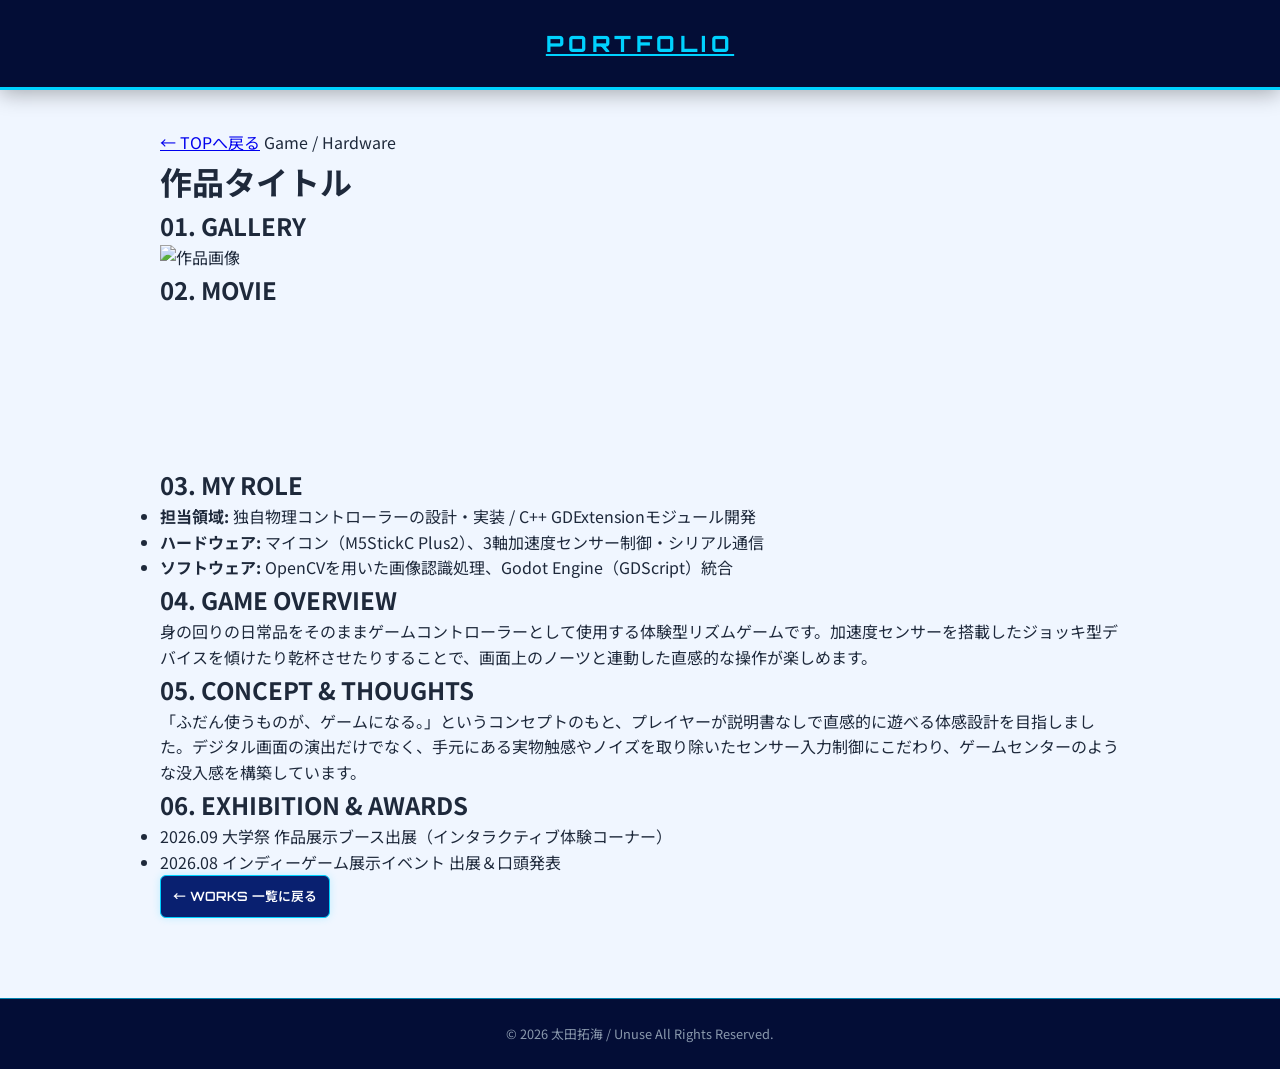
==== work-detail.html @ f76e61ec "Create work-detail.html" ====
<!DOCTYPE html>
<html lang="ja">
<head>
  <meta charset="UTF-8">
  <meta name="viewport" content="width=device-width, initial-scale=1.0">
  <title>作品詳細 | 作品タイトル - PORTFOLIO</title>
  <link rel="stylesheet" href="style.css">
  <!-- Google Fonts: Orbitron & Noto Sans JP -->
  <link rel="preconnect" href="https://fonts.googleapis.com">
  <link rel="preconnect" href="https://fonts.gstatic.com" crossorigin>
  <link href="https://fonts.googleapis.com/css2?family=Noto+Sans+JP:wght@400;500;700;900&family=Orbitron:wght@600;800&display=swap" rel="stylesheet">
</head>
<body>

  <!-- トップのダークブルーヘッダー -->
  <header class="top-header">
    <div class="header-inner">
      <a href="index.html" class="logo">PORTFOLIO</a>
    </div>
  </header>

  <!-- メインコンテンツ -->
  <main class="main-container">

    <!-- 1. 作品タイトル -->
    <div class="detail-header">
      <a href="index.html" class="back-link">← TOPへ戻る</a>
      <span class="detail-tag">Game / Hardware</span>
      <h1 class="detail-title">作品タイトル</h1>
    </div>

    <!-- 作品内容メインカード -->
    <article class="detail-card">

      <!-- 2. 作品画像 -->
      <section class="detail-section">
        <h2 class="section-label">01. GALLERY</h2>
        <div class="media-container">
          <img src="https://via.placeholder.com/900x500/092070/00d2ff?text=Work+Main+Image" alt="作品画像" class="detail-image">
        </div>
      </section>

      <!-- 3. 作品動画 -->
      <section class="detail-section">
        <h2 class="section-label">02. MOVIE</h2>
        <div class="media-container video-wrapper">
          <!-- YouTube埋め込みの場合（embed用のURLをsrcに設定） -->
          <iframe 
            src="https://www.youtube.com/embed/dQw4w9WgXcQ" 
            title="作品プロモーション動画" 
            frameborder="0" 
            allow="accelerometer; autoplay; clipboard-write; encrypted-media; gyroscope; picture-in-picture" 
            allowfullscreen>
          </iframe>
          <!-- ローカル動画を使う場合は以下に差替え可能です
          <video controls poster="https://via.placeholder.com/900x500">
            <source src="video.mp4" type="video/mp4">
          </video>
          -->
        </div>
      </section>

      <!-- 4. 自身の開発担当箇所 -->
      <section class="detail-section">
        <h2 class="section-label">03. MY ROLE</h2>
        <div class="content-box">
          <ul class="role-list">
            <li><strong>担当領域:</strong> 独自物理コントローラーの設計・実装 / C++ GDExtensionモジュール開発</li>
            <li><strong>ハードウェア:</strong> マイコン（M5StickC Plus2）、3軸加速度センサー制御・シリアル通信</li>
            <li><strong>ソフトウェア:</strong> OpenCVを用いた画像認識処理、Godot Engine（GDScript）統合</li>
          </ul>
        </div>
      </section>

      <!-- 5. ゲーム内容 -->
      <section class="detail-section">
        <h2 class="section-label">04. GAME OVERVIEW</h2>
        <div class="content-box">
          <p class="text-block">
            身の回りの日常品をそのままゲームコントローラーとして使用する体験型リズムゲームです。加速度センサーを搭載したジョッキ型デバイスを傾けたり乾杯させたりすることで、画面上のノーツと連動した直感的な操作が楽しめます。
          </p>
        </div>
      </section>

      <!-- 6. ゲームに込めた思い -->
      <section class="detail-section">
        <h2 class="section-label">05. CONCEPT & THOUGHTS</h2>
        <div class="content-box concept-box">
          <p class="text-block">
            「ふだん使うものが、ゲームになる。」というコンセプトのもと、プレイヤーが説明書なしで直感的に遊べる体感設計を目指しました。デジタル画面の演出だけでなく、手元にある実物触感やノイズを取り除いたセンサー入力制御にこだわり、ゲームセンターのような没入感を構築しています。
          </p>
        </div>
      </section>

      <!-- 7. 展示＆発表記録 -->
      <section class="detail-section">
        <h2 class="section-label">06. EXHIBITION & AWARDS</h2>
        <div class="content-box">
          <ul class="history-list">
            <li>
              <span class="history-date">2026.09</span>
              <span class="history-event">大学祭 作品展示ブース出展（インタラクティブ体験コーナー）</span>
            </li>
            <li>
              <span class="history-date">2026.08</span>
              <span class="history-event">インディーゲーム展示イベント 出展＆口頭発表</span>
            </li>
          </ul>
        </div>
      </section>

      <!-- 戻るボタン（下部） -->
      <div class="detail-footer-btn">
        <a href="index.html" class="cyber-btn big-btn"><span class="btn-label">← WORKS 一覧に戻る</span></a>
      </div>

    </article>

  </main>

  <footer class="footer">
    <p>&copy; 2026 太田拓海 / Unuse All Rights Reserved.</p>
  </footer>

</body>
</html>
---- style.css ----
/* ==========================================
   Base & Cyber Blue Color Theme
   ========================================== */
:root {
  --header-bg: #030d36;          /* 一番上の濃いダークブルー */
  --bg-color: #f0f6ff;           /* 全体の明るい青みのある背景 */
  --card-bg: #ffffff;            /* 各カードの白い背景 */
  --dark-blue: #092070;          /* ボタンやテキストのベース青 */
  --neon-cyan: #00d2ff;          /* サイバーライン・ホバー用のシアン */
  --text-main: #1e293b;
  --text-sub: #64748b;
  --border-cyan: rgba(0, 210, 255, 0.6);
  --box-shadow: 0 10px 30px rgba(9, 32, 112, 0.08);
}

* {
  box-sizing: border-box;
  margin: 0;
  padding: 0;
}

body {
  font-family: 'Noto Sans JP', sans-serif;
  background-color: var(--bg-color);
  color: var(--text-main);
  line-height: 1.6;
}

/* ==========================================
   1. トップヘッダー（画像上部の青い帯）
   ========================================== */
.top-header {
  background-color: var(--header-bg);
  height: 90px;
  width: 100%;
  display: flex;
  align-items: center;
  justify-content: center;
  border-bottom: 3px solid var(--neon-cyan);
  box-shadow: 0 4px 20px rgba(0, 0, 0, 0.3);
}

.header-inner .logo {
  font-family: 'Orbitron', sans-serif;
  color: var(--neon-cyan);
  font-size: 1.4rem;
  font-weight: 800;
  letter-spacing: 0.2em;
}

/* ==========================================
   2. メインコンテナ
   ========================================== */
.main-container {
  max-width: 1000px;
  margin: 0 auto;
  padding: 40px 20px 80px 20px;
}

/* ==========================================
   3. タイトル & 基本情報（中央上部）
   ========================================== */
.profile-card {
  background-color: var(--card-bg);
  border: 2px solid var(--border-cyan);
  border-radius: 12px;
  box-shadow: var(--box-shadow);
  padding: 35px;
  margin: 0 auto 50px auto;
  max-width: 700px;
  position: relative;
  overflow: hidden;
}

/* 上部にシアンのグラデーションバー */
.profile-card::before {
  content: '';
  position: absolute;
  top: 0;
  left: 0;
  width: 100%;
  height: 5px;
  background: linear-gradient(90deg, var(--dark-blue), var(--neon-cyan), var(--dark-blue));
}

.profile-main {
  display: flex;
  align-items: center;
  gap: 25px;
}

.avatar-wrapper {
  width: 90px;
  height: 90px;
  border-radius: 50%;
  border: 2.5px solid var(--neon-cyan);
  overflow: hidden;
  box-shadow: 0 0 12px rgba(0, 210, 255, 0.4);
  flex-shrink: 0;
}

.avatar-img {
  width: 100%;
  height: 100%;
  object-fit: cover;
}

.job-title {
  font-size: 0.85rem;
  font-weight: 700;
  color: var(--text-sub);
}

.name-ja {
  font-size: 2.2rem;
  font-weight: 900;
  color: var(--dark-blue);
  letter-spacing: 0.1em;
  margin: 2px 0;
}

.name-en {
  font-family: 'Orbitron', sans-serif;
  font-size: 0.95rem;
  font-weight: 800;
  color: var(--dark-blue);
  letter-spacing: 0.05em;
}

/* ダイヤ付き線 */
.divider {
  height: 1.5px;
  background: linear-gradient(90deg, var(--dark-blue) 0%, var(--neon-cyan) 50%, var(--dark-blue) 100%);
  margin: 20px 0;
  position: relative;
}

.profile-details {
  display: flex;
  justify-content: space-around;
  flex-wrap: wrap;
  gap: 15px;
  margin-bottom: 25px;
}

.info-label {
  font-size: 0.75rem;
  font-weight: 700;
  color: var(--text-sub);
  display: block;
}

.info-value {
  font-size: 1rem;
  font-weight: 700;
  color: var(--text-main);
}

.tech-stack {
  font-family: 'Orbitron', 'Noto Sans JP', sans-serif;
  color: var(--dark-blue);
}

/* --- 採用されたサイバーボタン --- */
.link-grid {
  display: grid;
  grid-template-columns: repeat(auto-fit, minmax(130px, 1fr));
  gap: 12px;
}

.cyber-btn {
  background: var(--dark-blue);
  border: 1.5px solid var(--neon-cyan);
  border-radius: 6px;
  padding: 10px 12px;
  text-align: center;
  text-decoration: none;
  transition: all 0.2s ease;
  box-shadow: 0 0 8px rgba(0, 210, 255, 0.2);
  display: inline-block;
}

.cyber-btn:hover {
  background: var(--neon-cyan);
  box-shadow: 0 0 15px rgba(0, 210, 255, 0.8);
  transform: translateY(-2px);
}

.btn-label {
  font-family: 'Orbitron', 'Noto Sans JP', sans-serif;
  color: #ffffff;
  font-size: 0.8rem;
  font-weight: 600;
  display: block;
}

.cyber-btn:hover .btn-label {
  color: var(--dark-blue);
}

/* ==========================================
   4. 作品セクション (下部2列レイアウト)
   ========================================== */
.section-title {
  font-family: 'Orbitron', sans-serif;
  font-size: 1.6rem;
  text-align: center;
  color: var(--dark-blue);
  margin-bottom: 30px;
  letter-spacing: 0.1em;
}

.works-grid {
  display: grid;
  grid-template-columns: repeat(2, 1fr);
  gap: 30px;
}

.work-card {
  background-color: var(--card-bg);
  border: 1.5px solid var(--border-cyan);
  border-radius: 10px;
  overflow: hidden;
  box-shadow: var(--box-shadow);
  transition: transform 0.2s ease, box-shadow 0.2s ease;
  display: flex;
  flex-direction: column;
}

.work-card:hover {
  transform: translateY(-5px);
  box-shadow: 0 15px 35px rgba(0, 210, 255, 0.2);
}

.work-image-container {
  position: relative;
  width: 100%;
  height: 220px;
  background-color: var(--dark-blue);
}

.work-image {
  width: 100%;
  height: 100%;
  object-fit: cover;
}

.work-tag {
  position: absolute;
  top: 12px;
  left: 12px;
  background-color: var(--dark-blue);
  color: var(--neon-cyan);
  border: 1px solid var(--neon-cyan);
  font-size: 0.7rem;
  font-weight: 700;
  padding: 3px 8px;
  border-radius: 4px;
}

.work-body {
  padding: 20px;
  display: flex;
  flex-direction: column;
  flex-grow: 1;
}

.work-title {
  font-size: 1.3rem;
  font-weight: 700;
  color: var(--dark-blue);
  margin-bottom: 8px;
}

.work-description {
  font-size: 0.9rem;
  color: var(--text-sub);
  margin-bottom: 20px;
  flex-grow: 1;
}

.mini-btn {
  width: 100%;
  padding: 8px;
}

/* ==========================================
   5. フッター
   ========================================== */
.footer {
  text-align: center;
  padding: 25px 0;
  background-color: var(--header-bg);
  color: #8a99ad;
  font-size: 0.8rem;
  border-top: 1px solid var(--border-cyan);
}

/* ==========================================
   レスポンシブ対応 (スマホ等)
   ========================================== */
@media (max-width: 768px) {
  .works-grid {
    grid-template-columns: 1fr;
  }

  .profile-main {
    flex-direction: column;
    text-align: center;
  }

  .profile-details {
    flex-direction: column;
    align-items: center;
  }

  .link-grid {
    grid-template-columns: 1fr 1fr;
  }
}
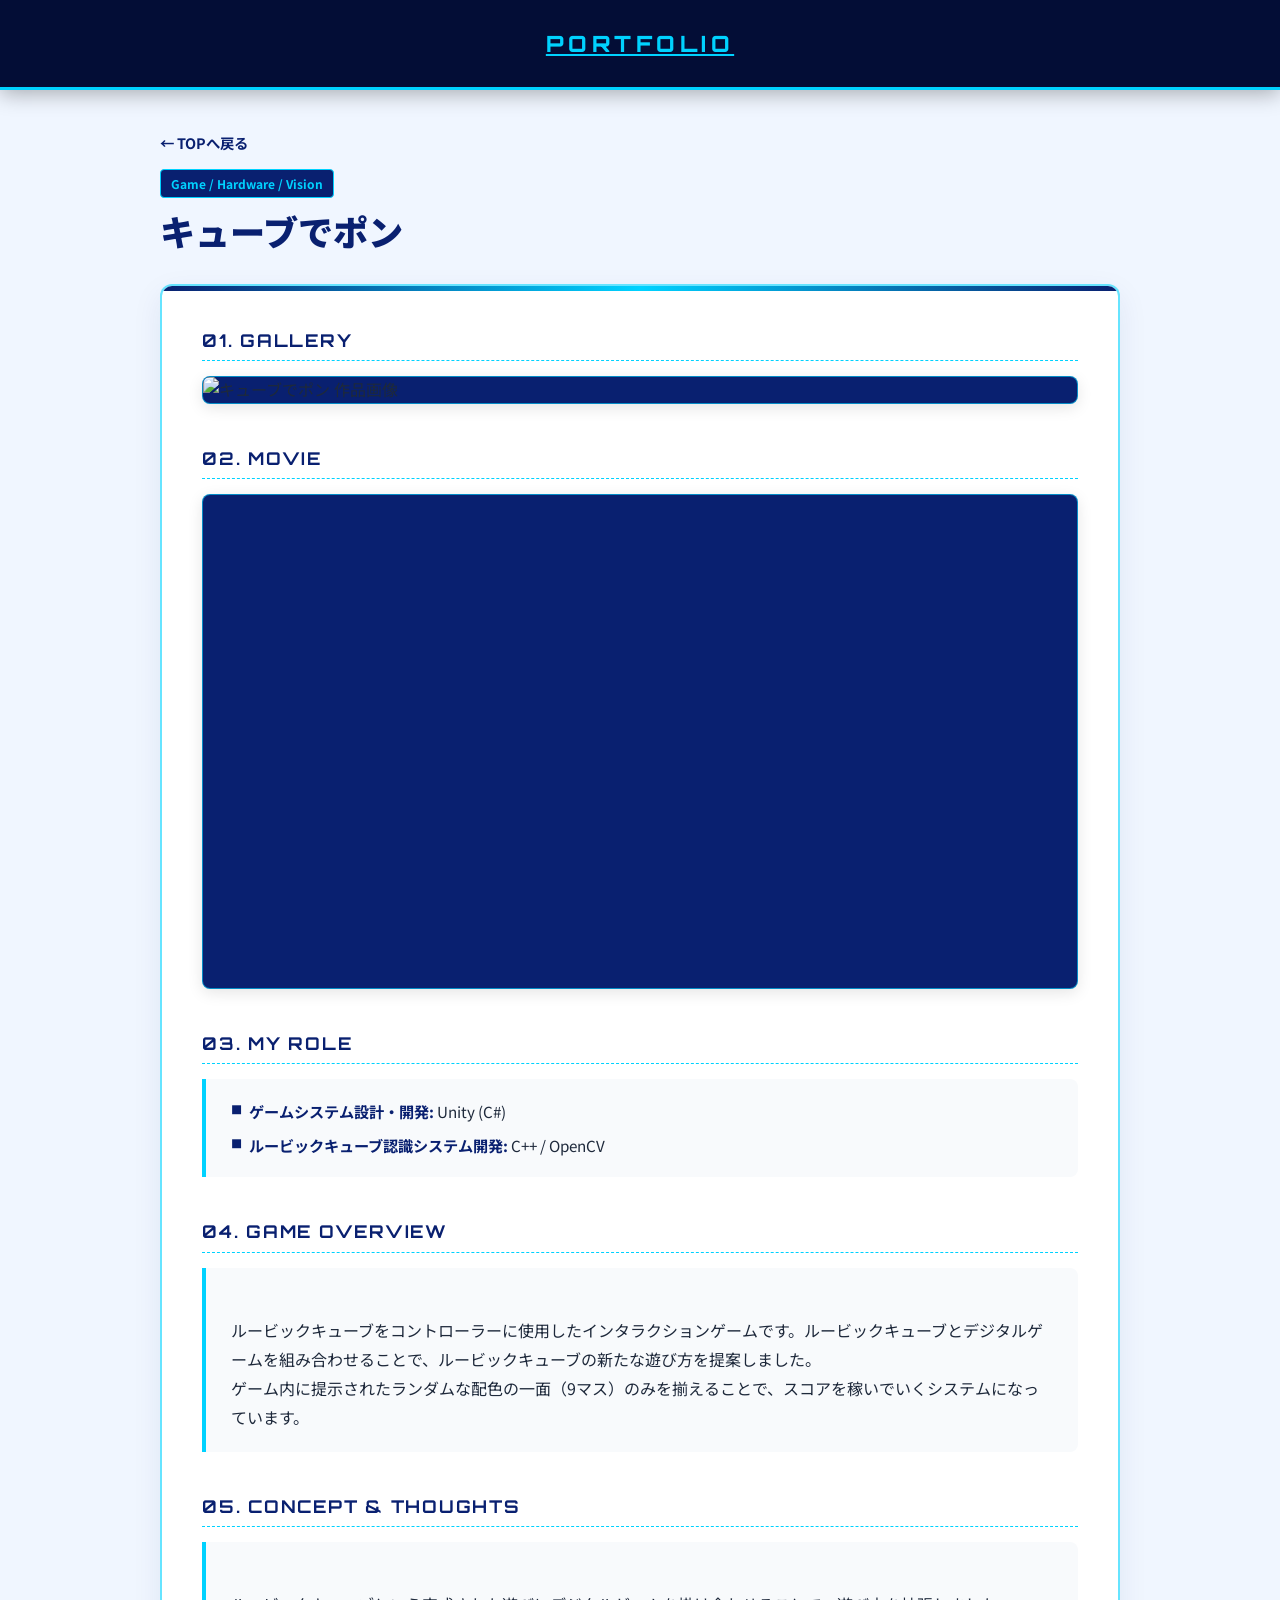
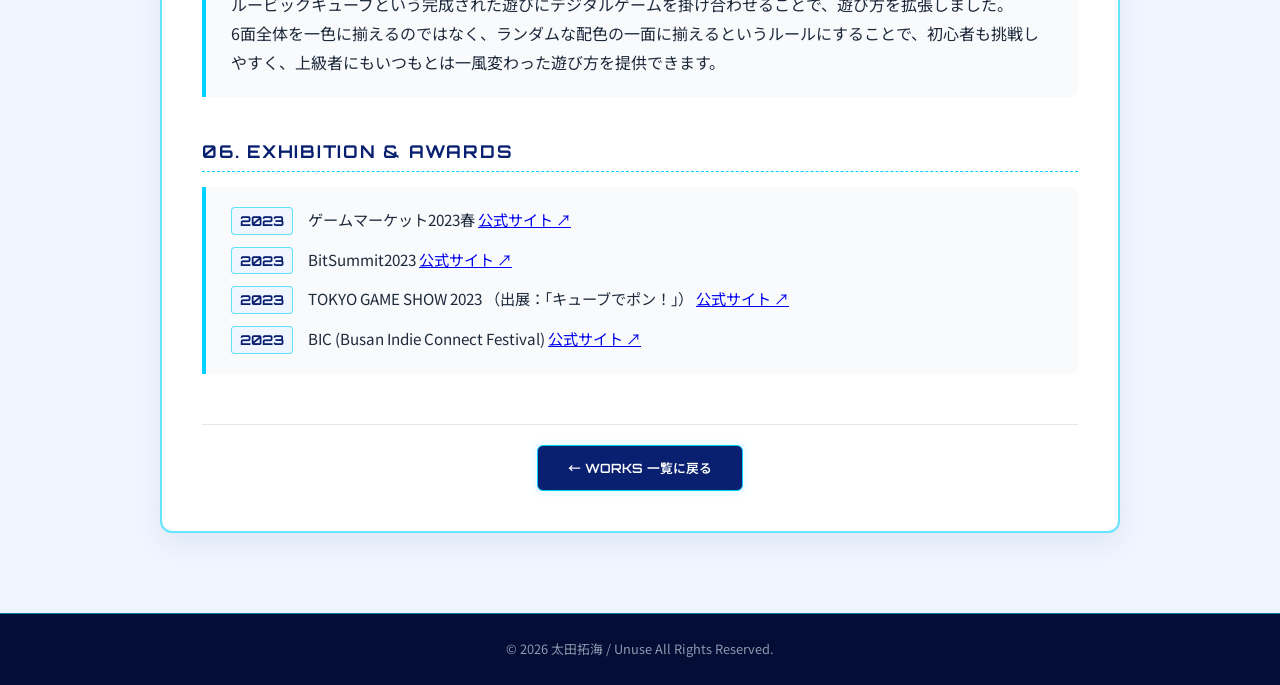
==== commit 52239080: "Update work-detail.html" ====
--- a/work-detail.html
+++ b/work-detail.html
@@ -3,7 +3,7 @@
 <head>
   <meta charset="UTF-8">
   <meta name="viewport" content="width=device-width, initial-scale=1.0">
-  <title>作品詳細 | 作品タイトル - PORTFOLIO</title>
+  <title>キューブでポン | 作品詳細 - PORTFOLIO</title>
   <link rel="stylesheet" href="style.css">
   <!-- Google Fonts: Orbitron & Noto Sans JP -->
   <link rel="preconnect" href="https://fonts.googleapis.com">
@@ -25,8 +25,9 @@
     <!-- 1. 作品タイトル -->
     <div class="detail-header">
       <a href="index.html" class="back-link">← TOPへ戻る</a>
-      <span class="detail-tag">Game / Hardware</span>
-      <h1 class="detail-title">作品タイトル</h1>
+      <br>
+      <span class="detail-tag">Game / Hardware / Vision</span>
+      <h1 class="detail-title">キューブでポン</h1>
     </div>
 
     <!-- 作品内容メインカード -->
@@ -36,7 +37,8 @@
       <section class="detail-section">
         <h2 class="section-label">01. GALLERY</h2>
         <div class="media-container">
-          <img src="https://via.placeholder.com/900x500/092070/00d2ff?text=Work+Main+Image" alt="作品画像" class="detail-image">
+          <!-- 画像挿入の準備（パスを書き換えてご使用ください） -->
+          <img src="https://via.placeholder.com/900x500/092070/00d2ff?text=キューブでポン+メイン画像" alt="キューブでポン 作品画像" class="detail-image">
         </div>
       </section>
 
@@ -44,19 +46,14 @@
       <section class="detail-section">
         <h2 class="section-label">02. MOVIE</h2>
         <div class="media-container video-wrapper">
-          <!-- YouTube埋め込みの場合（embed用のURLをsrcに設定） -->
+          <!-- 動画挿入の準備（YouTube埋め込みや<video>タグに置き換えてご使用ください） -->
           <iframe 
             src="https://www.youtube.com/embed/dQw4w9WgXcQ" 
-            title="作品プロモーション動画" 
+            title="キューブでポン プレイ動画" 
             frameborder="0" 
             allow="accelerometer; autoplay; clipboard-write; encrypted-media; gyroscope; picture-in-picture" 
             allowfullscreen>
           </iframe>
-          <!-- ローカル動画を使う場合は以下に差替え可能です
-          <video controls poster="https://via.placeholder.com/900x500">
-            <source src="video.mp4" type="video/mp4">
-          </video>
-          -->
         </div>
       </section>
 
@@ -65,9 +62,8 @@
         <h2 class="section-label">03. MY ROLE</h2>
         <div class="content-box">
           <ul class="role-list">
-            <li><strong>担当領域:</strong> 独自物理コントローラーの設計・実装 / C++ GDExtensionモジュール開発</li>
-            <li><strong>ハードウェア:</strong> マイコン（M5StickC Plus2）、3軸加速度センサー制御・シリアル通信</li>
-            <li><strong>ソフトウェア:</strong> OpenCVを用いた画像認識処理、Godot Engine（GDScript）統合</li>
+            <li><strong>ゲームシステム設計・開発:</strong> Unity (C#)</li>
+            <li><strong>ルービックキューブ認識システム開発:</strong> C++ / OpenCV</li>
           </ul>
         </div>
       </section>
@@ -77,7 +73,8 @@
         <h2 class="section-label">04. GAME OVERVIEW</h2>
         <div class="content-box">
           <p class="text-block">
-            身の回りの日常品をそのままゲームコントローラーとして使用する体験型リズムゲームです。加速度センサーを搭載したジョッキ型デバイスを傾けたり乾杯させたりすることで、画面上のノーツと連動した直感的な操作が楽しめます。
+            ルービックキューブをコントローラーに使用したインタラクションゲームです。ルービックキューブとデジタルゲームを組み合わせることで、ルービックキューブの新たな遊び方を提案しました。
+            ゲーム内に提示されたランダムな配色の一面（9マス）のみを揃えることで、スコアを稼いでいくシステムになっています。
           </p>
         </div>
       </section>
@@ -87,7 +84,8 @@
         <h2 class="section-label">05. CONCEPT & THOUGHTS</h2>
         <div class="content-box concept-box">
           <p class="text-block">
-            「ふだん使うものが、ゲームになる。」というコンセプトのもと、プレイヤーが説明書なしで直感的に遊べる体感設計を目指しました。デジタル画面の演出だけでなく、手元にある実物触感やノイズを取り除いたセンサー入力制御にこだわり、ゲームセンターのような没入感を構築しています。
+            ルービックキューブという完成された遊びにデジタルゲームを掛け合わせることで、遊び方を拡張しました。
+            6面全体を一色に揃えるのではなく、ランダムな配色の一面に揃えるというルールにすることで、初心者も挑戦しやすく、上級者にもいつもとは一風変わった遊び方を提供できます。
           </p>
         </div>
       </section>
@@ -98,12 +96,32 @@
         <div class="content-box">
           <ul class="history-list">
             <li>
-              <span class="history-date">2026.09</span>
-              <span class="history-event">大学祭 作品展示ブース出展（インタラクティブ体験コーナー）</span>
+              <span class="history-date">2023</span>
+              <div class="history-content">
+                <span class="history-event">ゲームマーケット2023春</span>
+                <a href="https://gamemarket.jp/gamemarket/2023s" target="_blank" rel="noopener noreferrer" class="history-link">公式サイト ↗</a>
+              </div>
             </li>
             <li>
-              <span class="history-date">2026.08</span>
-              <span class="history-event">インディーゲーム展示イベント 出展＆口頭発表</span>
+              <span class="history-date">2023</span>
+              <div class="history-content">
+                <span class="history-event">BitSummit2023</span>
+                <a href="https://bitsummit.org/2023/" target="_blank" rel="noopener noreferrer" class="history-link">公式サイト ↗</a>
+              </div>
+            </li>
+            <li>
+              <span class="history-date">2023</span>
+              <div class="history-content">
+                <span class="history-event">TOKYO GAME SHOW 2023 （出展：「キューブでポン！」）</span>
+                <a href="https://expo.nikkeibp.co.jp/tgs/2023/jp/" target="_blank" rel="noopener noreferrer" class="history-link">公式サイト ↗</a>
+              </div>
+            </li>
+            <li>
+              <span class="history-date">2023</span>
+              <div class="history-content">
+                <span class="history-event">BIC (Busan Indie Connect Festival)</span>
+                <a href="https://bicfest.org/" target="_blank" rel="noopener noreferrer" class="history-link">公式サイト ↗</a>
+              </div>
             </li>
           </ul>
         </div>
--- a/style.css
+++ b/style.css
@@ -318,3 +318,215 @@
     grid-template-columns: 1fr 1fr;
   }
 }
+
+/* ==========================================
+   6. 作品詳細ページ (work-detail.html)
+   ========================================== */
+
+/* 詳細ヘッダー */
+.detail-header {
+  margin-bottom: 30px;
+}
+
+.back-link {
+  display: inline-block;
+  color: var(--dark-blue);
+  font-size: 0.9rem;
+  font-weight: 700;
+  text-decoration: none;
+  margin-bottom: 15px;
+  transition: color 0.2s ease;
+}
+
+.back-link:hover {
+  color: var(--neon-cyan);
+}
+
+.detail-tag {
+  display: inline-block;
+  background-color: var(--dark-blue);
+  color: var(--neon-cyan);
+  border: 1px solid var(--neon-cyan);
+  font-size: 0.75rem;
+  font-weight: 700;
+  padding: 4px 10px;
+  border-radius: 4px;
+  margin-bottom: 10px;
+}
+
+.detail-title {
+  font-size: 2.2rem;
+  font-weight: 900;
+  color: var(--dark-blue);
+  line-height: 1.3;
+}
+
+/* 詳細カードコンテナ */
+.detail-card {
+  background-color: var(--card-bg);
+  border: 2px solid var(--border-cyan);
+  border-radius: 12px;
+  box-shadow: var(--box-shadow);
+  padding: 40px;
+  position: relative;
+  overflow: hidden;
+}
+
+.detail-card::before {
+  content: '';
+  position: absolute;
+  top: 0;
+  left: 0;
+  width: 100%;
+  height: 5px;
+  background: linear-gradient(90deg, var(--dark-blue), var(--neon-cyan), var(--dark-blue));
+}
+
+/* 各セクションブロック */
+.detail-section {
+  margin-bottom: 40px;
+}
+
+.section-label {
+  font-family: 'Orbitron', sans-serif;
+  font-size: 1.1rem;
+  color: var(--dark-blue);
+  margin-bottom: 15px;
+  letter-spacing: 0.1em;
+  border-bottom: 1.5px dashed var(--neon-cyan);
+  padding-bottom: 6px;
+}
+
+/* メディア（画像・動画）スタイル */
+.media-container {
+  width: 100%;
+  border-radius: 8px;
+  overflow: hidden;
+  border: 1px solid var(--border-cyan);
+  background-color: var(--dark-blue);
+  box-shadow: 0 4px 15px rgba(0, 0, 0, 0.1);
+}
+
+.detail-image {
+  width: 100%;
+  height: auto;
+  display: block;
+}
+
+/* アスペクト比16:9を維持する動画プレイヤー */
+.video-wrapper {
+  position: relative;
+  padding-top: 56.25%; /* 16:9 */
+  height: 0;
+}
+
+.video-wrapper iframe,
+.video-wrapper video {
+  position: absolute;
+  top: 0;
+  left: 0;
+  width: 100%;
+  height: 100%;
+}
+
+/* コンテンツボックス */
+.content-box {
+  background-color: #f8fafc;
+  border-left: 4px solid var(--neon-cyan);
+  padding: 20px 25px;
+  border-radius: 0 8px 8px 0;
+}
+
+.text-block {
+  font-size: 1rem;
+  color: var(--text-main);
+  line-height: 1.8;
+  white-space: pre-line;
+}
+
+/* 開発担当箇所リスト */
+.role-list {
+  list-style: none;
+  display: flex;
+  flex-direction: column;
+  gap: 10px;
+}
+
+.role-list li {
+  font-size: 0.95rem;
+  color: var(--text-main);
+  position: relative;
+  padding-left: 18px;
+}
+
+.role-list li::before {
+  content: '■';
+  color: var(--dark-blue);
+  font-size: 0.7rem;
+  position: absolute;
+  left: 0;
+  top: 2px;
+}
+
+.role-list strong {
+  color: var(--dark-blue);
+}
+
+/* 展示・発表記録リスト */
+.history-list {
+  list-style: none;
+  display: flex;
+  flex-direction: column;
+  gap: 12px;
+}
+
+.history-list li {
+  display: flex;
+  align-items: baseline;
+  gap: 15px;
+  font-size: 0.95rem;
+}
+
+.history-date {
+  font-family: 'Orbitron', sans-serif;
+  font-weight: 700;
+  color: var(--dark-blue);
+  background-color: var(--bg-color);
+  padding: 2px 8px;
+  border-radius: 4px;
+  border: 1px solid var(--border-cyan);
+  font-size: 0.85rem;
+  flex-shrink: 0;
+}
+
+.history-event {
+  color: var(--text-main);
+}
+
+/* 下部ボタン */
+.detail-footer-btn {
+  text-align: center;
+  margin-top: 50px;
+  padding-top: 20px;
+  border-top: 1px solid #e2e8f0;
+}
+
+.big-btn {
+  padding: 12px 30px;
+}
+
+/* スマホ表示対応 */
+@media (max-width: 768px) {
+  .detail-card {
+    padding: 20px;
+  }
+
+  .detail-title {
+    font-size: 1.7rem;
+  }
+
+  .history-list li {
+    flex-direction: column;
+    gap: 4px;
+  }
+}
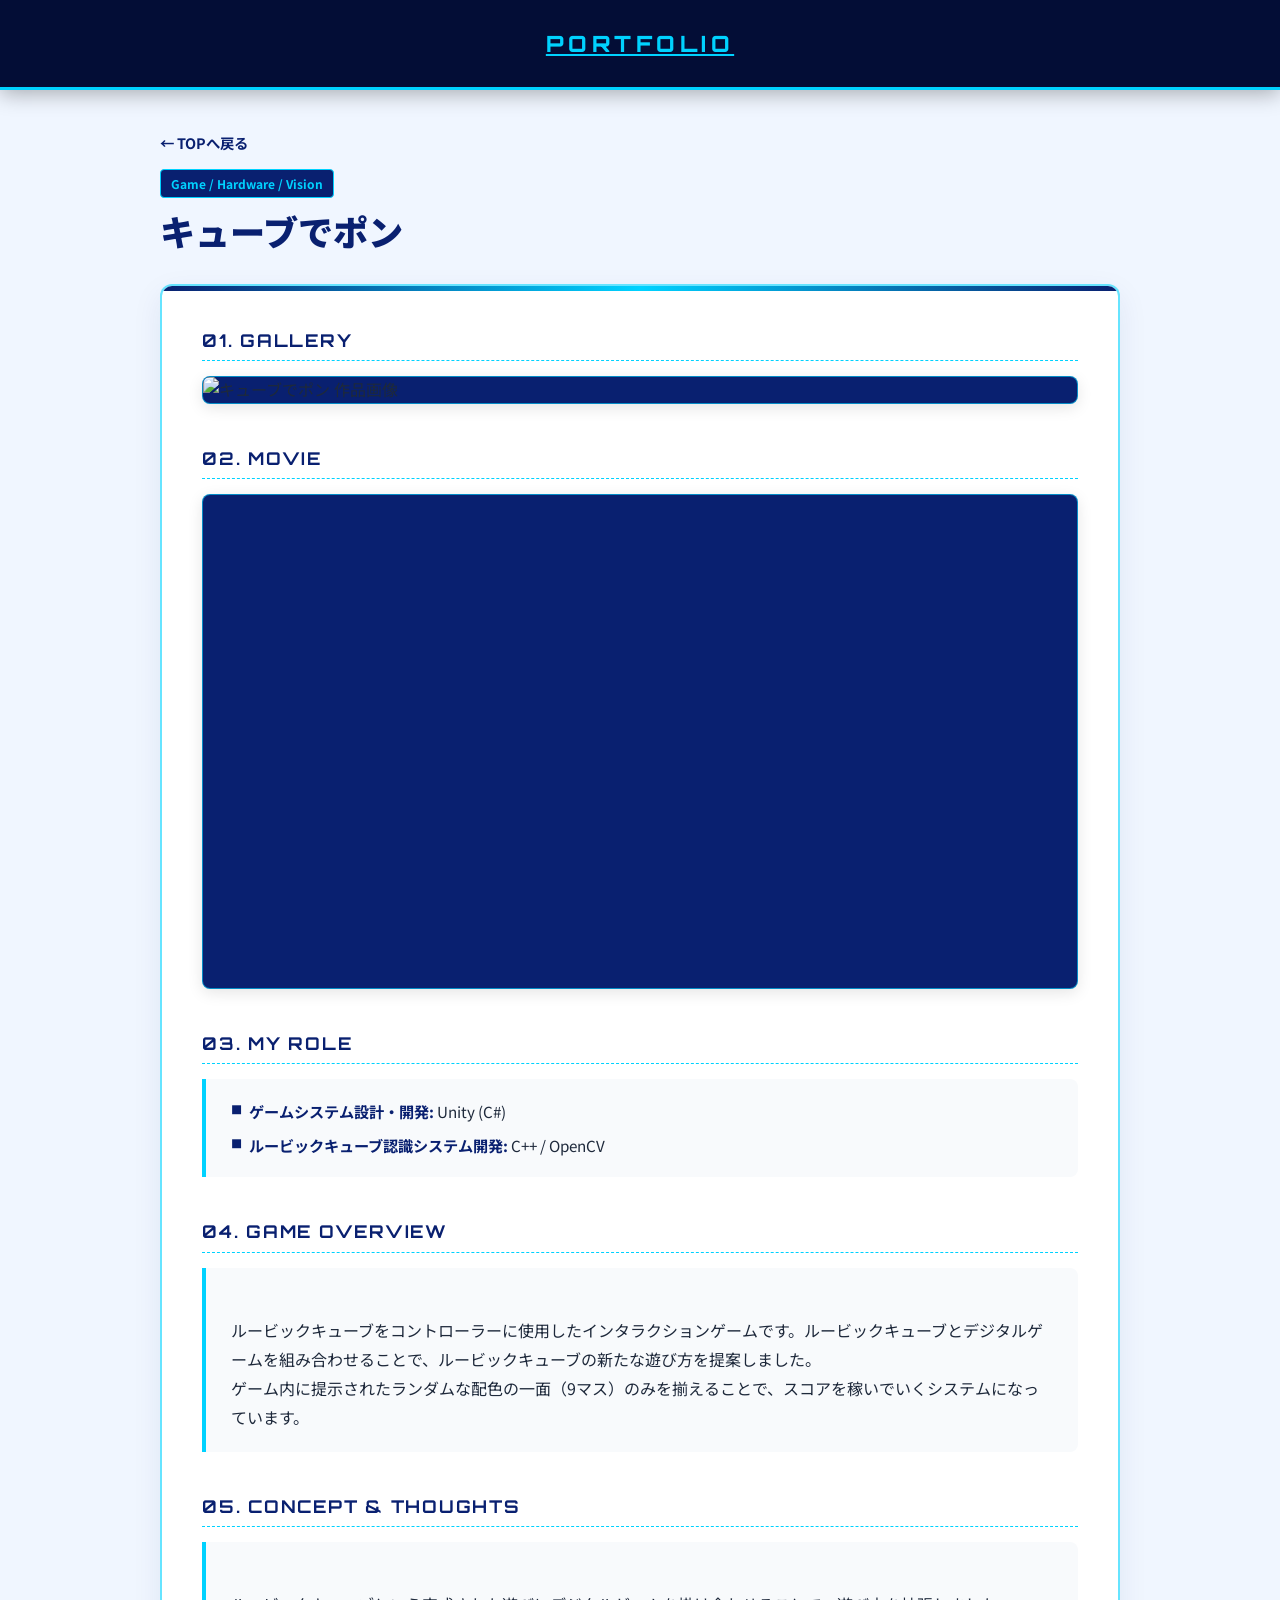
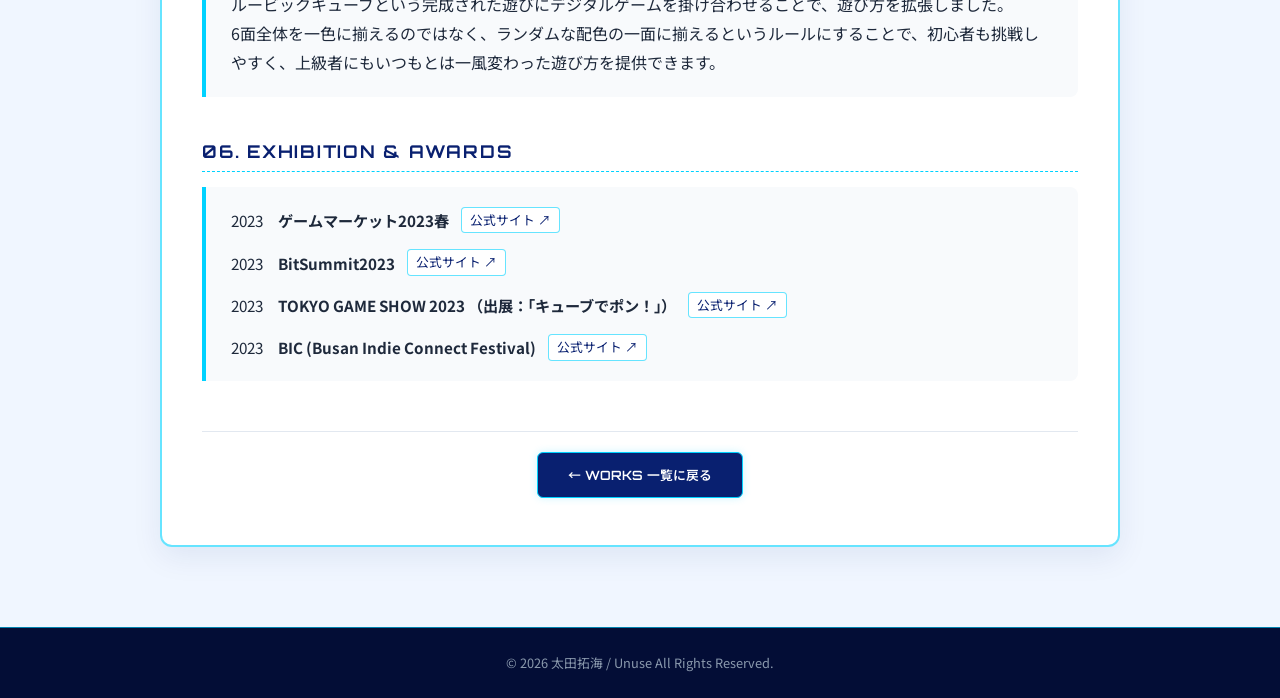
==== commit 7b065cf2: "Update work-detail.html" ====
--- a/work-detail.html
+++ b/work-detail.html
@@ -141,4 +141,29 @@
   </footer>
 
 </body>
+  <!-- スクロール連動アニメーションJavaScript -->
+  <script>
+    document.addEventListener('DOMContentLoaded', () => {
+      // アニメーションさせたい要素にクラスを付与
+      const targets = document.querySelectorAll('.profile-card, .work-card, .detail-card, .section-title');
+      
+      targets.forEach(target => {
+        target.classList.add('fade-in');
+      });
+
+      const observer = new IntersectionObserver((entries) => {
+        entries.forEach(entry => {
+          if (entry.isIntersecting) {
+            entry.target.classList.add('is-visible');
+          }
+        });
+      }, {
+        threshold: 0.1
+      });
+
+      targets.forEach(target => observer.observe(target));
+    });
+  </script>
+</body>
 </html>
+</html>
--- a/style.css
+++ b/style.css
@@ -472,35 +472,48 @@
   color: var(--dark-blue);
 }
 
-/* 展示・発表記録リスト */
+/* 展示・発表記録（CSS調整） */
 .history-list {
   list-style: none;
   display: flex;
   flex-direction: column;
-  gap: 12px;
+  gap: 16px;
 }
 
 .history-list li {
   display: flex;
-  align-items: baseline;
+  align-items: center;
   gap: 15px;
   font-size: 0.95rem;
-}
-
-.history-date {
-  font-family: 'Orbitron', sans-serif;
-  font-weight: 700;
-  color: var(--dark-blue);
-  background-color: var(--bg-color);
+  flex-wrap: wrap;
+}
+
+.history-content {
+  display: flex;
+  align-items: center;
+  gap: 12px;
+  flex-wrap: wrap;
+}
+
+.history-event {
+  color: var(--text-main);
+  font-weight: 700;
+}
+
+.history-link {
+  font-size: 0.8rem;
+  color: var(--dark-blue);
+  border: 1px solid var(--border-cyan);
   padding: 2px 8px;
   border-radius: 4px;
-  border: 1px solid var(--border-cyan);
-  font-size: 0.85rem;
-  flex-shrink: 0;
-}
-
-.history-event {
-  color: var(--text-main);
+  text-decoration: none;
+  transition: all 0.2s ease;
+  background-color: #ffffff;
+}
+
+.history-link:hover {
+  background-color: var(--neon-cyan);
+  color: var(--dark-blue);
 }
 
 /* 下部ボタン */
@@ -530,3 +543,104 @@
     gap: 4px;
   }
 }
+
+/* ==========================================
+   7. アニメーション & インタラクション強化
+   ========================================== */
+
+/* ① ページ読み込み時の要素フワッと表示 (Fade-in-Up) */
+.fade-in {
+  opacity: 0;
+  transform: translateY(30px);
+  transition: opacity 0.8s ease-out, transform 0.8s ease-out;
+}
+
+.fade-in.is-visible {
+  opacity: 1;
+  transform: translateY(0);
+}
+
+/* ② ヘッダーロゴのグロー（発光）ホバー効果 */
+.header-inner .logo {
+  transition: text-shadow 0.3s ease, transform 0.3s ease;
+}
+
+.header-inner .logo:hover {
+  text-shadow: 0 0 10px var(--neon-cyan), 0 0 20px var(--neon-cyan);
+  transform: scale(1.03);
+}
+
+/* ③ 作品カードの画像ズーム＆枠線発光 */
+.work-image-container {
+  overflow: hidden;
+}
+
+.work-image {
+  transition: transform 0.5s ease;
+}
+
+.work-card:hover .work-image {
+  transform: scale(1.08); /* ホバー時に画像をゆっくり拡大 */
+}
+
+.work-card {
+  transition: transform 0.3s cubic-bezier(0.25, 1, 0.5, 1), 
+              box-shadow 0.3s ease, 
+              border-color 0.3s ease;
+}
+
+.work-card:hover {
+  border-color: var(--neon-cyan);
+  box-shadow: 0 0 20px rgba(0, 210, 255, 0.4);
+}
+
+/* ④ プロフィールアバターのサイバー回転リング効果 */
+.avatar-wrapper {
+  position: relative;
+}
+
+.avatar-wrapper::after {
+  content: '';
+  position: absolute;
+  top: -4px;
+  left: -4px;
+  right: -4px;
+  bottom: -4px;
+  border-radius: 50%;
+  border: 2px dashed var(--neon-cyan);
+  animation: rotate-ring 12s linear infinite;
+  pointer-events: none;
+}
+
+@keyframes rotate-ring {
+  from {
+    transform: rotate(0deg);
+  }
+  to {
+    transform: rotate(360deg);
+  }
+}
+
+/* ⑤ サイバーボタンのパルス波紋効果 */
+.cyber-btn {
+  position: relative;
+  overflow: hidden;
+}
+
+.cyber-btn::before {
+  content: '';
+  position: absolute;
+  top: 50%;
+  left: 50%;
+  width: 0;
+  height: 0;
+  background: rgba(255, 255, 255, 0.3);
+  border-radius: 50%;
+  transform: translate(-50%, -50%);
+  transition: width 0.4s ease-out, height 0.4s ease-out;
+}
+
+.cyber-btn:hover::before {
+  width: 200px;
+  height: 200px;
+}
